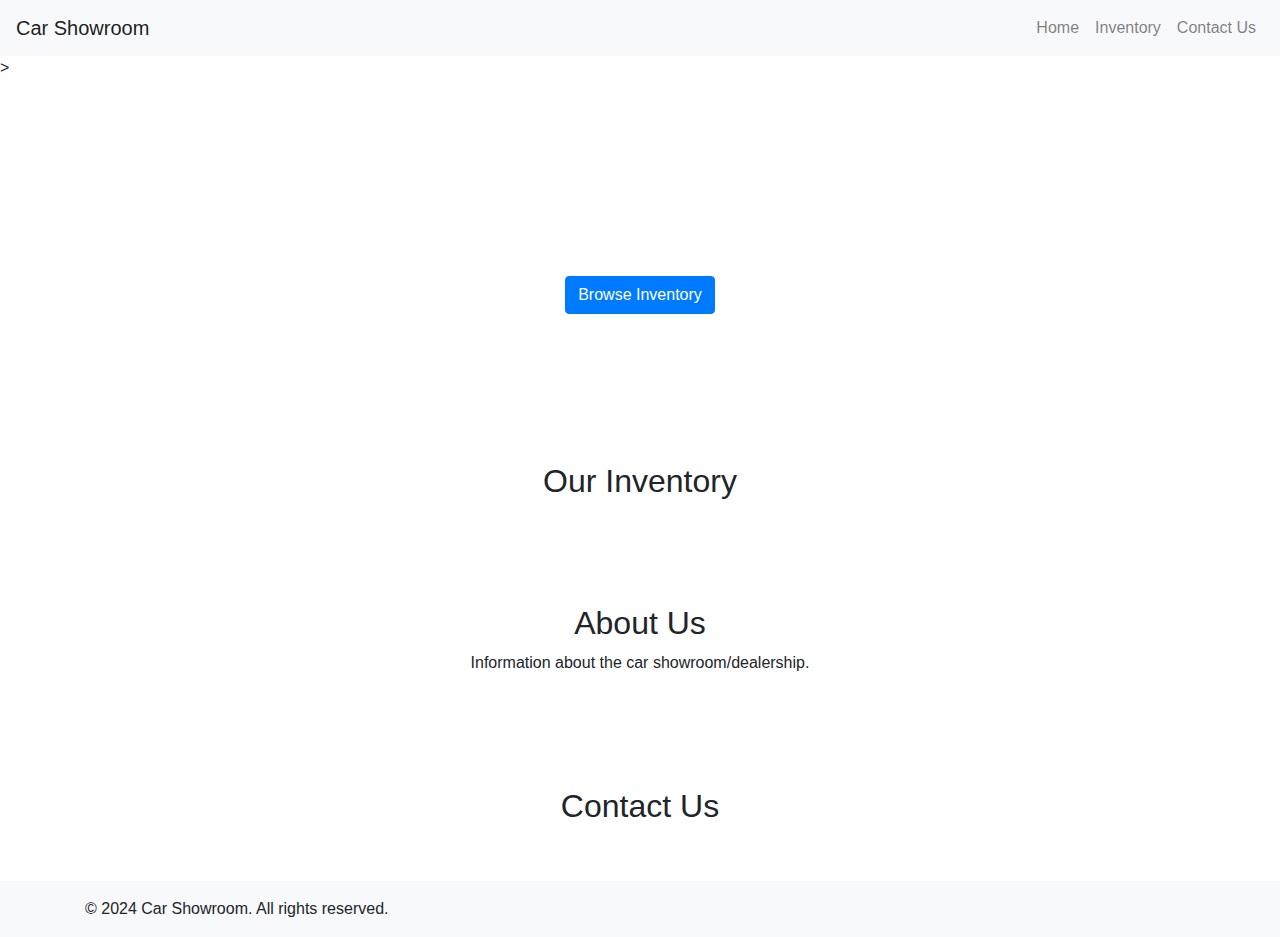
==== index.html @ 80ed767e "chore; first commit" ====
<!doctype html>
<html lang="en">
    <head>
        <meta charset="UTF-8" />
        <meta name="viewport" content="width=device-width, initial-scale=1.0" />
        <title>Car Showroom</title>
        <!-- Bootstrap CSS -->
        <link
            rel="stylesheet"
            href="https://stackpath.bootstrapcdn.com/bootstrap/4.5.2/css/bootstrap.min.css"
        />
        <!-- Custom CSS -->
        <link rel="stylesheet" href="style.css" />
    </head>
    <body>
        <!-- Header -->
        <nav class="navbar navbar-expand-lg navbar-light bg-light">
            <a class="navbar-brand" href="index.html">Car Showroom</a>
            <button
                class="navbar-toggler"
                type="button"
                data-toggle="collapse"
                data-target="#navbarNav"
                aria-controls="navbarNav"
                aria-expanded="false"
                aria-label="Toggle navigation"
            >
                <span class="navbar-toggler-icon"></span>
            </button>
            <div class="navbar-collapse collapse" id="navbarNav">
                <ul class="navbar-nav ml-auto">
                    <li class="nav-item">
                        <a class="nav-link" href="index.html">Home</a>
                    </li>
                    <li class="nav-item">
                        <a class="nav-link" href="inventory.html">Inventory</a>
                    </li>
                    <li class="nav-item">
                        <a class="nav-link" href="contact.html">Contact Us</a>
                    </li>
                </ul>
            </div>
        </nav>
        >

        <!-- Hero Section -->
        <section class="hero-section">
            <div class="container">
                <h1>Welcome to Our Car Showroom</h1>
                <p>Find your dream car today!</p>
                <a href="inventory.html" class="btn btn-primary"
                    >Browse Inventory</a
                >
            </div>
        </section>

        <!-- Inventory Section -->
        <section class="inventory-section py-5">
            <div class="container">
                <h2>Our Inventory</h2>
                <!-- Use Bootstrap's card component for car listings -->
            </div>
        </section>

        <!-- About Us Section -->
        <section class="about-us-section py-5">
            <div class="container">
                <h2>About Us</h2>
                <p>Information about the car showroom/dealership.</p>
            </div>
        </section>

        <!-- Contact Form -->
        <section class="contact-form-section py-5">
            <div class="container">
                <h2>Contact Us</h2>
                <!-- Contact form goes here -->
            </div>
        </section>

        <!-- Footer -->
        <footer class="footer bg-light py-3">
            <div class="container">
                <span>&copy; 2024 Car Showroom. All rights reserved.</span>
            </div>
        </footer>

        <!-- Bootstrap JS, Popper.js, and jQuery -->
        <script src="https://code.jquery.com/jquery-3.5.1.slim.min.js"></script>
        <script src="https://cdn.jsdelivr.net/npm/@popperjs/core@2.5.6/dist/umd/popper.min.js"></script>
        <script src="https://stackpath.bootstrapcdn.com/bootstrap/4.5.2/js/bootstrap.min.js"></script>
    </body>
</html>
---- style.css ----
.hero-section {
    background: url("https://www.shutterstock.com/image-photo/cars-sale-stock-row-car-600nw-636632101.jpg")
        no-repeat center center;
    background-size: cover;
    color: #fff;
    padding: 100px 0;
    text-align: center;
}

.inventory-section,
.about-us-section,
.contact-form-section {
    text-align: center;
}
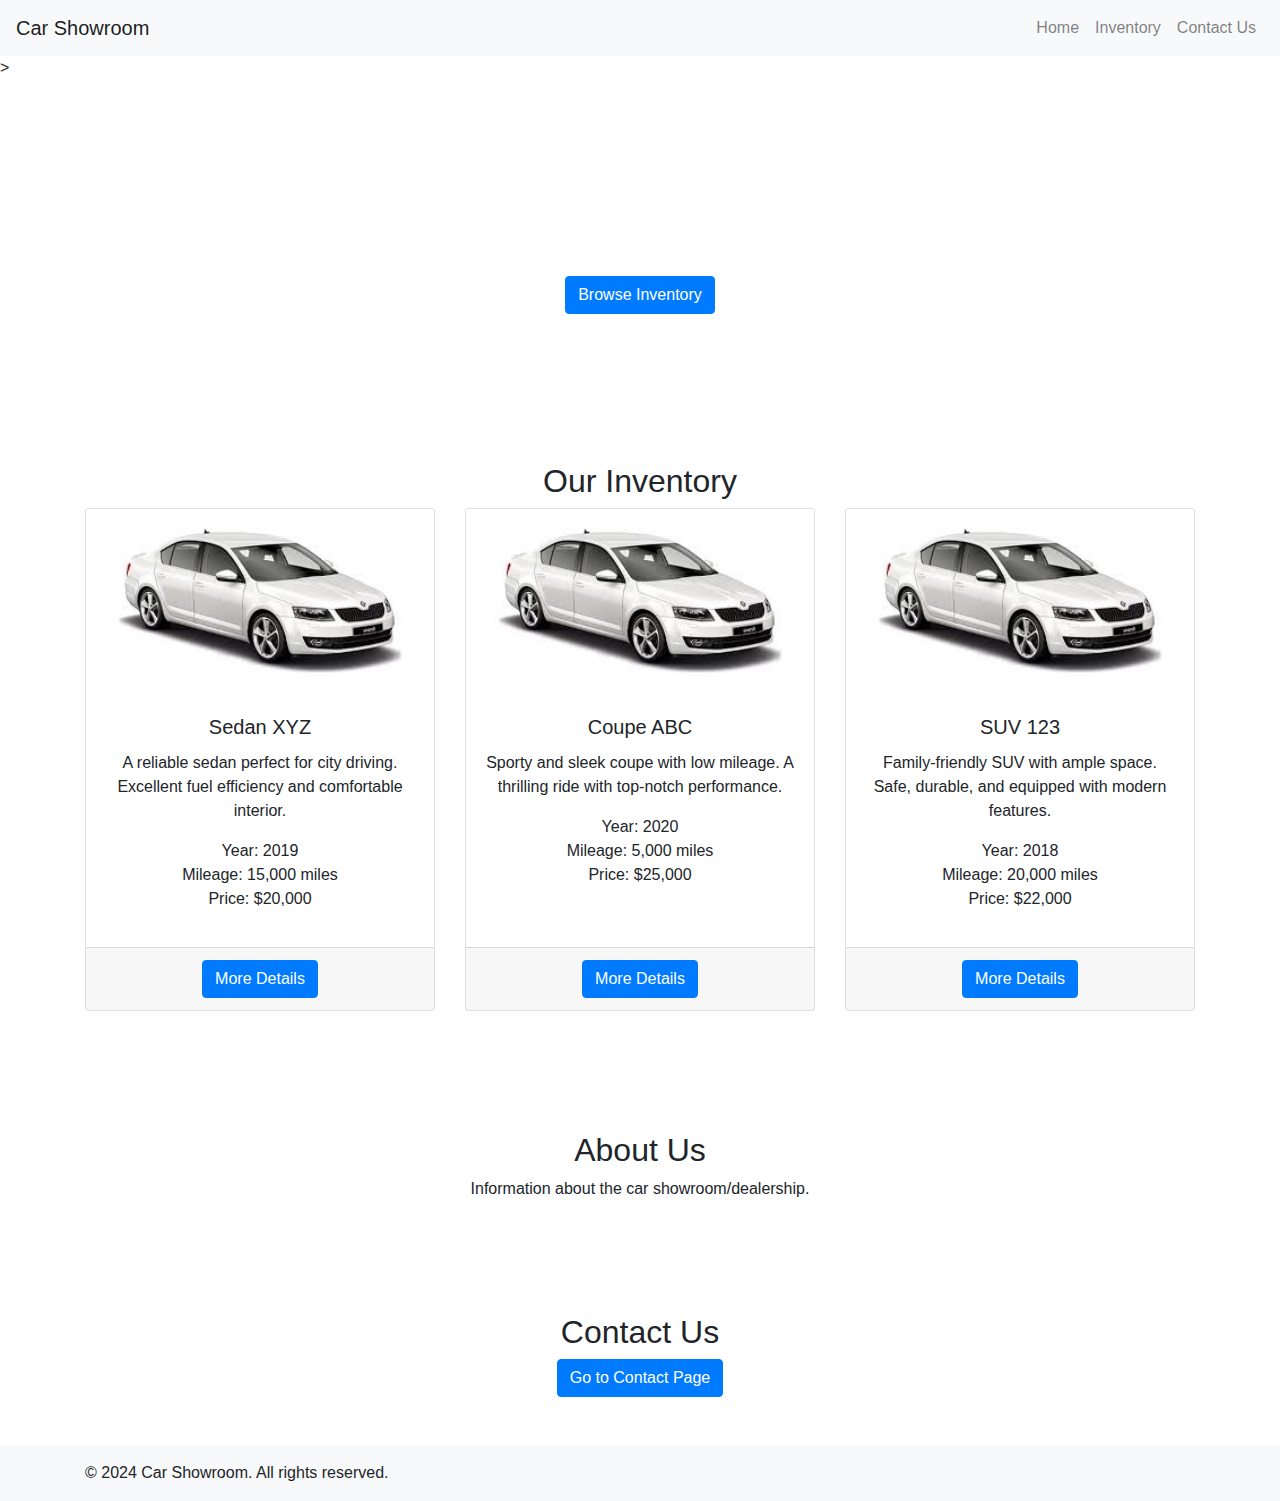
==== commit 1ef309d2: "chore; minor fixups" ====
--- a/index.html
+++ b/index.html
@@ -58,7 +58,90 @@
         <section class="inventory-section py-5">
             <div class="container">
                 <h2>Our Inventory</h2>
-                <!-- Use Bootstrap's card component for car listings -->
+                <div class="row">
+                    <!-- Car 1 -->
+                    <div class="col-md-4 mb-4">
+                        <div class="card h-100">
+                            <img
+                                src="images.jpeg"
+                                class="card-img-top"
+                                alt="Car Image"
+                            />
+                            <div class="card-body">
+                                <h5 class="card-title">Sedan XYZ</h5>
+                                <p class="card-text">
+                                    A reliable sedan perfect for city driving.
+                                    Excellent fuel efficiency and comfortable
+                                    interior.
+                                </p>
+                                <ul class="list-unstyled">
+                                    <li>Year: 2019</li>
+                                    <li>Mileage: 15,000 miles</li>
+                                    <li>Price: $20,000</li>
+                                </ul>
+                            </div>
+                            <div class="card-footer">
+                                <a href="#" class="btn btn-primary"
+                                    >More Details</a
+                                >
+                            </div>
+                        </div>
+                    </div>
+                    <!-- Car 2 -->
+                    <div class="col-md-4 mb-4">
+                        <div class="card h-100">
+                            <img
+                                src="images.jpeg"
+                                class="card-img-top"
+                                alt="Car Image"
+                            />
+                            <div class="card-body">
+                                <h5 class="card-title">Coupe ABC</h5>
+                                <p class="card-text">
+                                    Sporty and sleek coupe with low mileage. A
+                                    thrilling ride with top-notch performance.
+                                </p>
+                                <ul class="list-unstyled">
+                                    <li>Year: 2020</li>
+                                    <li>Mileage: 5,000 miles</li>
+                                    <li>Price: $25,000</li>
+                                </ul>
+                            </div>
+                            <div class="card-footer">
+                                <a href="#" class="btn btn-primary"
+                                    >More Details</a
+                                >
+                            </div>
+                        </div>
+                    </div>
+                    <!-- Car 3 -->
+                    <div class="col-md-4 mb-4">
+                        <div class="card h-100">
+                            <img
+                                src="images.jpeg"
+                                class="card-img-top"
+                                alt="Car Image"
+                            />
+                            <div class="card-body">
+                                <h5 class="card-title">SUV 123</h5>
+                                <p class="card-text">
+                                    Family-friendly SUV with ample space. Safe,
+                                    durable, and equipped with modern features.
+                                </p>
+                                <ul class="list-unstyled">
+                                    <li>Year: 2018</li>
+                                    <li>Mileage: 20,000 miles</li>
+                                    <li>Price: $22,000</li>
+                                </ul>
+                            </div>
+                            <div class="card-footer">
+                                <a href="#" class="btn btn-primary"
+                                    >More Details</a
+                                >
+                            </div>
+                        </div>
+                    </div>
+                </div>
             </div>
         </section>
 
@@ -74,6 +157,9 @@
         <section class="contact-form-section py-5">
             <div class="container">
                 <h2>Contact Us</h2>
+                <a href="contact.html" class="btn btn-primary"
+                    >Go to Contact Page</a
+                >
                 <!-- Contact form goes here -->
             </div>
         </section>
